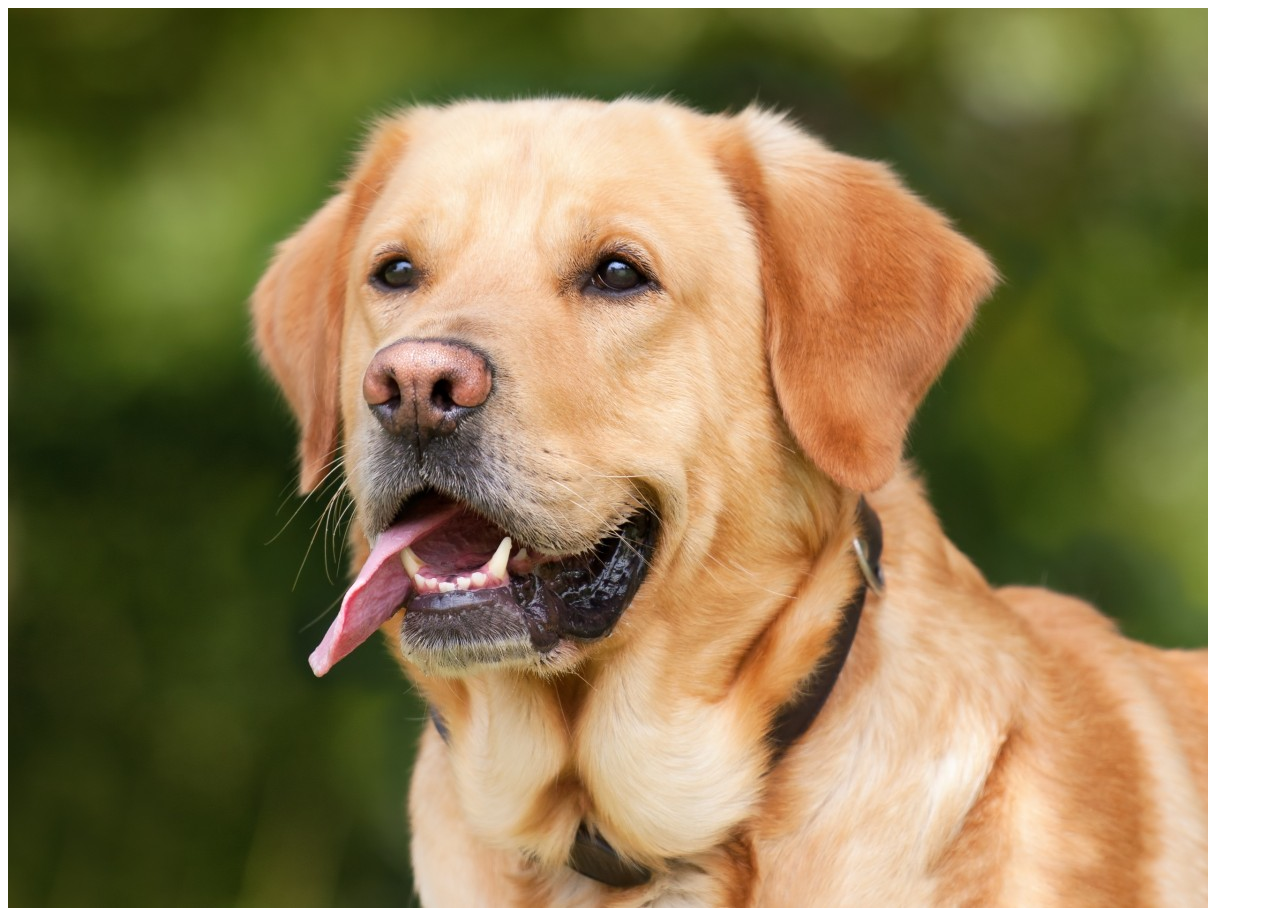
==== index.html @ abddc82e "primera parte de agreagar y quitar borde terminada" ====
<!DOCTYPE html>
<html lang="en">
<head>
    <meta charset="UTF-8">
    <meta name="viewport" content="width=device-width, initial-scale=1.0">
    <link rel="stylesheet" href="assets/css/styles.css">
    <title>Agregar bordes a imagen</title>
</head>
<body >
<div class="maincontainer">

    <div>
       <img src="assets/img/perro.jpg!d" alt="imagen_perro" id="image">
    </div>


    <div hidden>
        <label for="borderWidth">Ancho del borde:</label>
        <input type="number" id="borderWidth" min="0" max="10" value="2">
    </div>
</div>


    <script src="assets/js/index,js"></script>
</body>
</html>
---- assets/css/styles.css ----
.maincontainer{
    display: flex;
    align-items: center;
    gap: 20px;

}
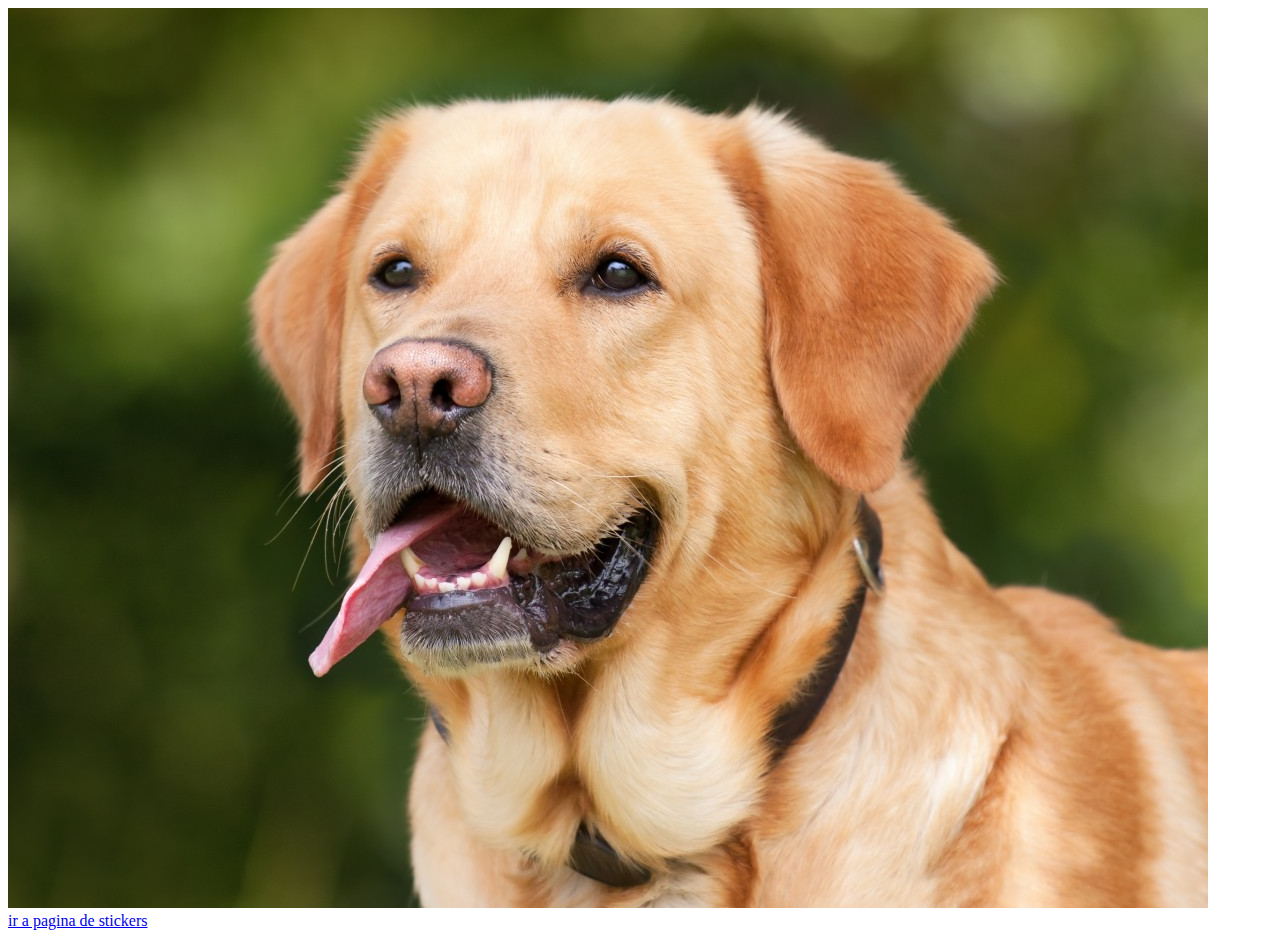
==== commit b24f61fc: "segunda parte de stickers temrinada" ====
--- a/index.html
+++ b/index.html
@@ -21,6 +21,8 @@
 </div>
 
 
+
     <script src="assets/js/index,js"></script>
 </body>
-</html>+</html>
+<a href="stickers.html" target="_self">ir a pagina de stickers</a>--- a/assets/css/styles.css
+++ b/assets/css/styles.css
@@ -2,5 +2,26 @@
     display: flex;
     align-items: center;
     gap: 20px;
+}
 
+.img-container{
+    width: 100%;
+    height: auto;
+    display: flex;
+    justify-content: center;
+    align-items: center;
+    gap: 20px;
+    background-color: #f1f1f1;
+}
+
+.sticker{
+    display: flex;
+    flex-direction: column;
+    gap: 2px;
+}
+
+.img-container img{
+    width: 500px;
+    height: 400px;
+    object-fit: fill;
 }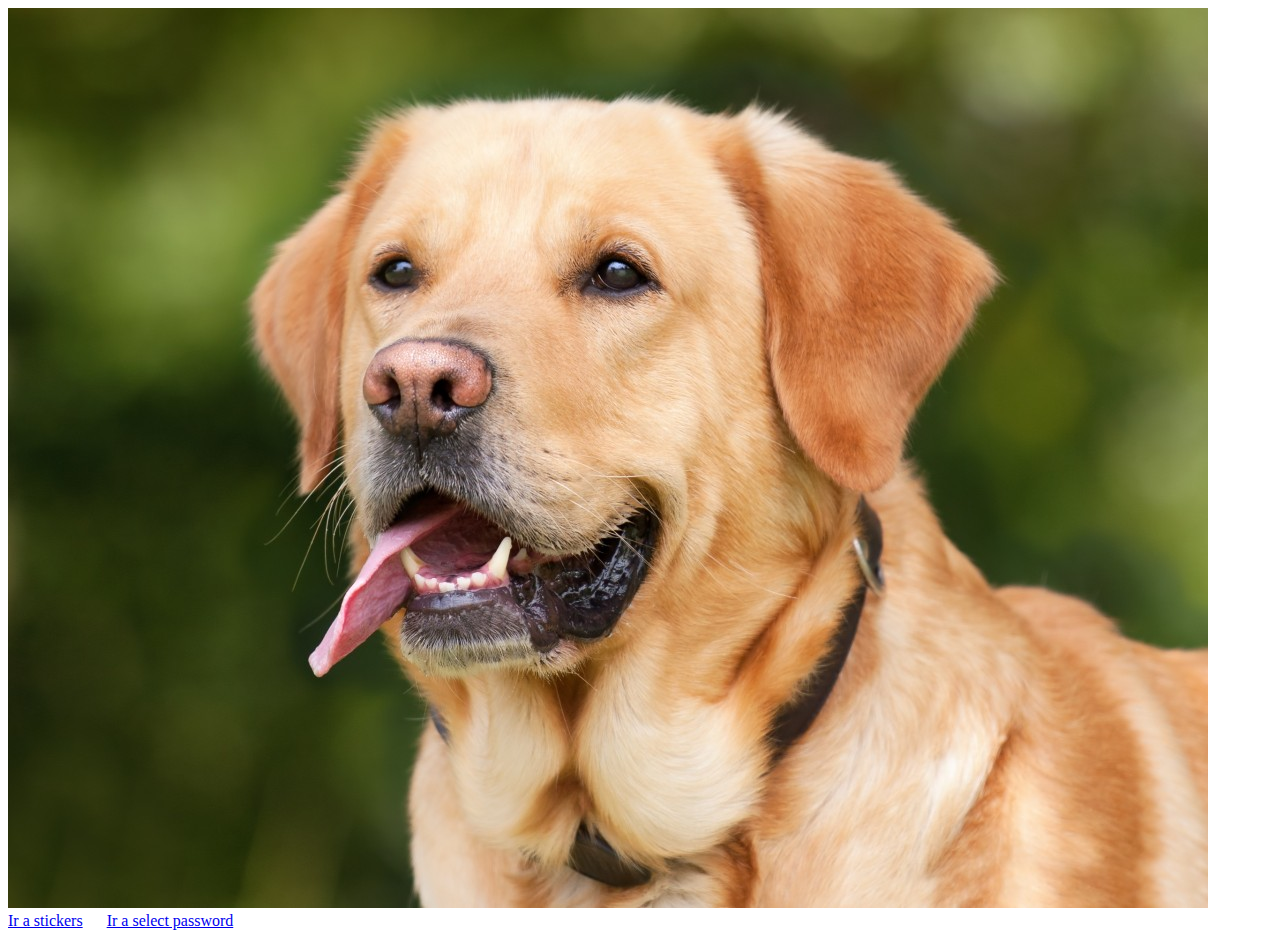
==== commit 708d65cd: "proyecto terminado" ====
--- a/index.html
+++ b/index.html
@@ -25,4 +25,7 @@
     <script src="assets/js/index,js"></script>
 </body>
 </html>
-<a href="stickers.html" target="_self">ir a pagina de stickers</a>+<footer style="text-align: center;"></footer>
+            <a href="stickers.html" style="margin-right: 20px;">Ir a stickers</a>
+            <a href="password.html">Ir a select password</a>
+        </footer>